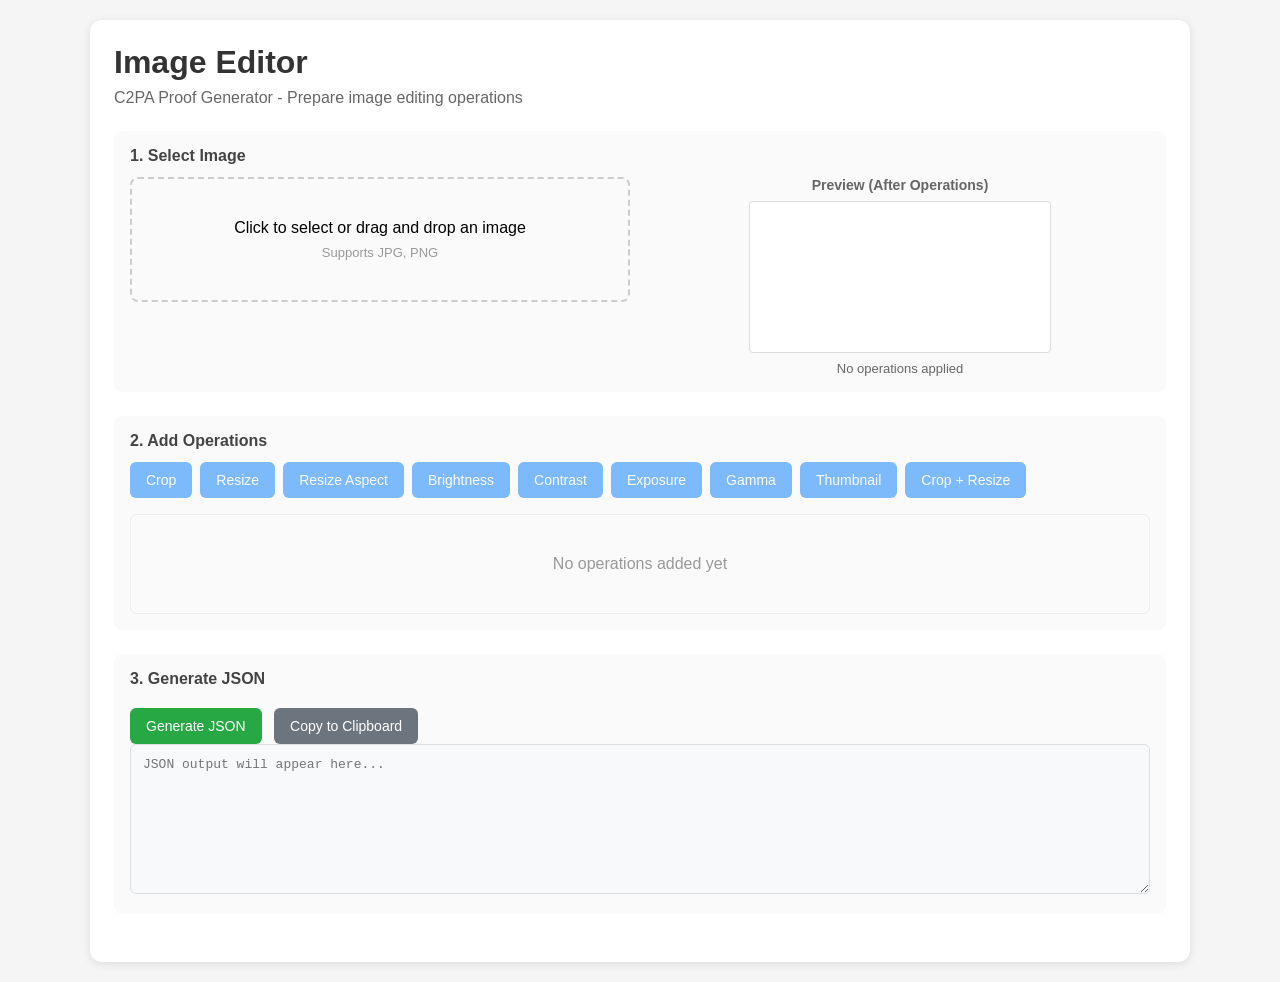
==== image-editor-frontend/index.html @ 7d72f3f1 "approach 1" ====
<!DOCTYPE html>
<html lang="en">
<head>
    <meta charset="UTF-8">
    <meta name="viewport" content="width=device-width, initial-scale=1.0">
    <title>Image Editor - C2PA Proof Generator</title>
    <style>
        * {
            box-sizing: border-box;
            margin: 0;
            padding: 0;
        }

        body {
            font-family: -apple-system, BlinkMacSystemFont, 'Segoe UI', Roboto, Oxygen, Ubuntu, sans-serif;
            background: #f5f5f5;
            padding: 20px;
            min-height: 100vh;
        }

        .container {
            max-width: 1100px;
            margin: 0 auto;
            background: white;
            border-radius: 12px;
            box-shadow: 0 2px 10px rgba(0,0,0,0.1);
            padding: 24px;
        }

        h1 {
            color: #333;
            margin-bottom: 8px;
        }

        .subtitle {
            color: #666;
            margin-bottom: 24px;
        }

        .section {
            margin-bottom: 24px;
            padding: 16px;
            background: #fafafa;
            border-radius: 8px;
        }

        .section h2 {
            font-size: 16px;
            color: #444;
            margin-bottom: 12px;
        }

        /* Two column layout */
        .columns {
            display: flex;
            gap: 20px;
        }

        .column {
            flex: 1;
        }

        /* Image Upload */
        .upload-area {
            border: 2px dashed #ccc;
            border-radius: 8px;
            padding: 40px;
            text-align: center;
            cursor: pointer;
            transition: all 0.2s;
        }

        .upload-area:hover {
            border-color: #007bff;
            background: #f0f7ff;
        }

        .upload-area.dragover {
            border-color: #007bff;
            background: #e6f0ff;
        }

        #imagePreview {
            max-width: 100%;
            max-height: 250px;
            margin-top: 16px;
            border-radius: 4px;
            display: none;
        }

        /* Preview Section */
        .preview-container {
            display: flex;
            flex-direction: column;
            align-items: center;
        }

        #previewCanvas {
            max-width: 100%;
            max-height: 250px;
            border: 1px solid #ddd;
            border-radius: 4px;
            background: #fff;
        }

        .preview-info {
            margin-top: 8px;
            font-size: 13px;
            color: #666;
        }

        /* Operations */
        .operation-controls {
            display: flex;
            flex-wrap: wrap;
            gap: 8px;
            margin-bottom: 16px;
        }

        .btn {
            padding: 10px 16px;
            border: none;
            border-radius: 6px;
            cursor: pointer;
            font-size: 14px;
            font-weight: 500;
            transition: all 0.2s;
        }

        .btn:disabled {
            opacity: 0.5;
            cursor: not-allowed;
        }

        .btn-primary {
            background: #007bff;
            color: white;
        }

        .btn-primary:hover:not(:disabled) {
            background: #0056b3;
        }

        .btn-secondary {
            background: #6c757d;
            color: white;
        }

        .btn-secondary:hover {
            background: #545b62;
        }

        .btn-danger {
            background: #dc3545;
            color: white;
        }

        .btn-danger:hover {
            background: #c82333;
        }

        .btn-success {
            background: #28a745;
            color: white;
        }

        .btn-success:hover {
            background: #218838;
        }

        .btn-warning {
            background: #ffc107;
            color: #212529;
        }

        .btn-warning:hover {
            background: #e0a800;
        }

        /* Operation List */
        .operations-list {
            border: 1px solid #eee;
            border-radius: 6px;
            max-height: 250px;
            overflow-y: auto;
        }

        .operation-item {
            display: flex;
            align-items: center;
            justify-content: space-between;
            padding: 12px;
            border-bottom: 1px solid #eee;
            background: white;
        }

        .operation-item:last-child {
            border-bottom: none;
        }

        .operation-info {
            flex: 1;
        }

        .operation-type {
            font-weight: 600;
            color: #333;
        }

        .operation-params {
            color: #666;
            font-size: 13px;
            margin-top: 4px;
        }

        .operation-actions {
            display: flex;
            gap: 8px;
        }

        .empty-state {
            padding: 40px;
            text-align: center;
            color: #999;
        }

        /* JSON Output */
        #jsonOutput {
            width: 100%;
            height: 150px;
            font-family: 'Monaco', 'Menlo', monospace;
            font-size: 13px;
            padding: 12px;
            border: 1px solid #ddd;
            border-radius: 6px;
            resize: vertical;
            background: #f8f9fa;
        }

        .copy-btn {
            margin-top: 8px;
            margin-left: 8px;
        }

        /* Modal */
        .modal {
            display: none;
            position: fixed;
            top: 0;
            left: 0;
            width: 100%;
            height: 100%;
            background: rgba(0,0,0,0.5);
            z-index: 1000;
        }

        .modal.active {
            display: flex;
            align-items: center;
            justify-content: center;
        }

        .modal-content {
            background: white;
            border-radius: 12px;
            padding: 24px;
            max-width: 400px;
            width: 90%;
        }

        .modal h3 {
            margin-bottom: 16px;
        }

        .form-group {
            margin-bottom: 16px;
        }

        .form-group label {
            display: block;
            margin-bottom: 6px;
            font-weight: 500;
            color: #444;
        }

        .form-group input {
            width: 100%;
            padding: 10px;
            border: 1px solid #ddd;
            border-radius: 6px;
            font-size: 14px;
        }

        .form-group input:focus {
            outline: none;
            border-color: #007bff;
        }

        .modal-actions {
            display: flex;
            gap: 8px;
            justify-content: flex-end;
            margin-top: 20px;
        }

        /* Image info */
        .image-info {
            margin-top: 12px;
            padding: 12px;
            background: white;
            border-radius: 6px;
            display: none;
        }

        .image-info.visible {
            display: block;
        }

        .image-info p {
            margin: 4px 0;
            font-size: 14px;
            color: #555;
        }

        /* Loading indicator */
        .loading {
            display: none;
            text-align: center;
            padding: 20px;
            color: #666;
        }

        .loading.active {
            display: block;
        }

        /* Download link */
        .download-link {
            display: inline-block;
            margin-top: 8px;
            color: #007bff;
            cursor: pointer;
            text-decoration: underline;
        }
    </style>
</head>
<body>
    <div class="container">
        <h1>Image Editor</h1>
        <p class="subtitle">C2PA Proof Generator - Prepare image editing operations</p>

        <!-- Image Upload Section -->
        <div class="section">
            <h2>1. Select Image</h2>
            <div class="columns">
                <div class="column">
                    <div class="upload-area" id="uploadArea">
                        <p>Click to select or drag and drop an image</p>
                        <p style="font-size: 13px; color: #999; margin-top: 8px;">Supports JPG, PNG</p>
                    </div>
                    <input type="file" id="fileInput" accept="image/*" style="display: none;">
                    <img id="imagePreview" alt="Preview">
                    <div class="image-info" id="imageInfo">
                        <p><strong>File:</strong> <span id="fileName"></span></p>
                        <p><strong>Size:</strong> <span id="fileSize"></span></p>
                    </div>
                </div>
                <div class="column preview-container">
                    <h3 style="font-size: 14px; color: #666; margin-bottom: 8px;">Preview (After Operations)</h3>
                    <canvas id="previewCanvas"></canvas>
                    <div class="preview-info" id="previewInfo">No operations applied</div>
                    <a class="download-link" id="downloadLink" style="display: none;">Download Preview</a>
                    <div class="loading" id="previewLoading">Processing...</div>
                </div>
            </div>
        </div>

        <!-- Operations Section -->
        <div class="section">
            <h2>2. Add Operations</h2>
            <div class="operation-controls">
                <button class="btn btn-primary" id="btnCrop" onclick="showOperationModal('crop')">Crop</button>
                <button class="btn btn-primary" id="btnResize" onclick="showOperationModal('resize')">Resize</button>
                <button class="btn btn-primary" id="btnResizeAspect" onclick="showOperationModal('resize_aspect')">Resize Aspect</button>
                <button class="btn btn-primary" id="btnBrightness" onclick="showOperationModal('brightness')">Brightness</button>
                <button class="btn btn-primary" id="btnContrast" onclick="showOperationModal('contrast')">Contrast</button>
                <button class="btn btn-primary" id="btnExposure" onclick="showOperationModal('exposure')">Exposure</button>
                <button class="btn btn-primary" id="btnGamma" onclick="showOperationModal('gamma')">Gamma</button>
                <button class="btn btn-primary" id="btnThumbnail" onclick="showOperationModal('thumbnail')">Thumbnail</button>
                <button class="btn btn-primary" id="btnCropResize" onclick="showOperationModal('crop_resize')">Crop + Resize</button>
            </div>
            <div class="operations-list" id="operationsList">
                <div class="empty-state">No operations added yet</div>
            </div>
        </div>

        <!-- Output Section -->
        <div class="section">
            <h2>3. Generate JSON</h2>
            <button class="btn btn-success" onclick="generateJSON()">Generate JSON</button>
            <button class="btn btn-secondary copy-btn" onclick="copyJSON()">Copy to Clipboard</button>
            <textarea id="jsonOutput" readonly placeholder="JSON output will appear here..."></textarea>
        </div>
    </div>

    <!-- Operation Modal -->
    <div class="modal" id="operationModal">
        <div class="modal-content">
            <h3 id="modalTitle">Add Operation</h3>
            <div id="modalFields"></div>
            <div class="modal-actions">
                <button class="btn btn-secondary" onclick="closeModal()">Cancel</button>
                <button class="btn btn-primary" onclick="addOperation()">Add</button>
            </div>
        </div>
    </div>

    <script>
        let selectedFile = null;
        let originalImage = null;
        let operations = [];
        let currentOperationType = null;
        let previewUrl = null;

        // Operation field configurations
        const operationFields = {
            crop: [
                { name: 'x', label: 'X (left)', type: 'number', default: 0 },
                { name: 'y', label: 'Y (top)', type: 'number', default: 0 },
                { name: 'width', label: 'Width', type: 'number', default: 800 },
                { name: 'height', label: 'Height', type: 'number', default: 600 }
            ],
            resize: [
                { name: 'width', label: 'Width', type: 'number', default: 800 },
                { name: 'height', label: 'Height', type: 'number', default: 600 }
            ],
            resize_aspect: [
                { name: 'max_width', label: 'Max Width', type: 'number', default: 800 },
                { name: 'max_height', label: 'Max Height', type: 'number', default: 600 }
            ],
            brightness: [
                { name: 'value', label: 'Value (-255 to 255)', type: 'number', default: 0 }
            ],
            contrast: [
                { name: 'value', label: 'Value (-255 to 255)', type: 'number', default: 0 }
            ],
            exposure: [
                { name: 'value', label: 'Value (-5.0 to 5.0)', type: 'number', step: 0.1, default: 0 }
            ],
            gamma: [
                { name: 'value', label: 'Value (0.1 to 5.0)', type: 'number', step: 0.1, default: 1.0 }
            ],
            thumbnail: [
                { name: 'max_size', label: 'Max Size', type: 'number', default: 200 }
            ],
            crop_resize: [
                { name: 'x', label: 'X (left)', type: 'number', default: 0 },
                { name: 'y', label: 'Y (top)', type: 'number', default: 0 },
                { name: 'width', label: 'Crop Width', type: 'number', default: 800 },
                { name: 'height', label: 'Crop Height', type: 'number', default: 600 },
                { name: 'target_width', label: 'Target Width', type: 'number', default: 400 },
                { name: 'target_height', label: 'Target Height', type: 'number', default: 300 }
            ]
        };

        const operationLabels = {
            crop: 'Crop',
            resize: 'Resize',
            resize_aspect: 'Resize Aspect',
            brightness: 'Brightness',
            contrast: 'Contrast',
            exposure: 'Exposure',
            gamma: 'Gamma',
            thumbnail: 'Thumbnail',
            crop_resize: 'Crop + Resize'
        };

        // Disable operation buttons initially
        function setOperationButtonsDisabled(disabled) {
            const buttons = ['btnCrop', 'btnResize', 'btnResizeAspect', 'btnBrightness',
                           'btnContrast', 'btnExposure', 'btnGamma', 'btnThumbnail', 'btnCropResize'];
            buttons.forEach(id => {
                document.getElementById(id).disabled = disabled;
            });
        }

        // File upload handling
        const uploadArea = document.getElementById('uploadArea');
        const fileInput = document.getElementById('fileInput');
        const imagePreview = document.getElementById('imagePreview');
        const imageInfo = document.getElementById('imageInfo');

        uploadArea.addEventListener('click', () => fileInput.click());

        uploadArea.addEventListener('dragover', (e) => {
            e.preventDefault();
            uploadArea.classList.add('dragover');
        });

        uploadArea.addEventListener('dragleave', () => {
            uploadArea.classList.remove('dragover');
        });

        uploadArea.addEventListener('drop', (e) => {
            e.preventDefault();
            uploadArea.classList.remove('dragover');
            const files = e.dataTransfer.files;
            if (files.length > 0) {
                handleFile(files[0]);
            }
        });

        fileInput.addEventListener('change', (e) => {
            if (e.target.files.length > 0) {
                handleFile(e.target.files[0]);
            }
        });

        function handleFile(file) {
            if (!file.type.match('image.*')) {
                alert('Please select an image file');
                return;
            }

            selectedFile = file;

            const reader = new FileReader();
            reader.onload = (e) => {
                imagePreview.src = e.target.result;
                imagePreview.style.display = 'block';

                // Load image for preview
                originalImage = new Image();
                originalImage.onload = () => {
                    setOperationButtonsDisabled(false);
                    updatePreview();
                };
                originalImage.src = e.target.result;

                document.getElementById('fileName').textContent = file.name;
                document.getElementById('fileSize').textContent = formatFileSize(file.size);
                imageInfo.classList.add('visible');
            };
            reader.readAsDataURL(file);
        }

        function formatFileSize(bytes) {
            if (bytes < 1024) return bytes + ' B';
            if (bytes < 1024 * 1024) return (bytes / 1024).toFixed(1) + ' KB';
            return (bytes / (1024 * 1024)).toFixed(2) + ' MB';
        }

        // Preview rendering
        function updatePreview() {
            if (!originalImage) return;

            const canvas = document.getElementById('previewCanvas');
            const ctx = canvas.getContext('2d');
            const loading = document.getElementById('previewLoading');

            loading.classList.add('active');
            document.getElementById('previewInfo').textContent = 'Processing...';
            document.getElementById('downloadLink').style.display = 'none';

            // Use setTimeout to allow UI to update
            setTimeout(() => {
                try {
                    // Start with original image dimensions
                    let width = originalImage.naturalWidth;
                    let height = originalImage.naturalHeight;

                    if (operations.length === 0) {
                        // No operations - show original
                        canvas.width = width;
                        canvas.height = height;
                        ctx.drawImage(originalImage, 0, 0, width, height);
                        document.getElementById('previewInfo').textContent =
                            `Original: ${width} x ${height}`;
                    } else {
                        // Create working canvas with original dimensions
                        let workCanvas = document.createElement('canvas');
                        let workCtx = workCanvas.getContext('2d');
                        workCanvas.width = width;
                        workCanvas.height = height;
                        workCtx.drawImage(originalImage, 0, 0, width, height);

                        // Process each operation sequentially
                        for (const op of operations) {
                            const params = op.paramsObject;
                            let newWidth = width;
                            let newHeight = height;

                            // Get current image data before operation
                            const imageData = workCtx.getImageData(0, 0, width, height);

                            switch (op.type) {
                                case 'crop':
                                    // Create new canvas with crop dimensions
                                    newWidth = Math.min(params.width, width - params.x);
                                    newHeight = Math.min(params.height, height - params.y);
                                    workCanvas = document.createElement('canvas');
                                    workCtx = workCanvas.getContext('2d');
                                    workCanvas.width = newWidth;
                                    workCanvas.height = newHeight;
                                    // Draw cropped region
                                    workCtx.putImageData(imageData,
                                        -params.x, -params.y,
                                        0, 0, width, height);
                                    break;

                                case 'resize':
                                    newWidth = params.width;
                                    newHeight = params.height;
                                    // Create new canvas and scale
                                    workCanvas = document.createElement('canvas');
                                    workCtx = workCanvas.getContext('2d');
                                    workCanvas.width = newWidth;
                                    workCanvas.height = newHeight;
                                    workCtx.drawImage(workCanvas, 0, 0, width, height, 0, 0, newWidth, newHeight);
                                    // Re-draw original to temp, then scale
                                    const tempCanvas = document.createElement('canvas');
                                    tempCanvas.width = width;
                                    tempCanvas.height = height;
                                    tempCanvas.getContext('2d').putImageData(imageData, 0, 0);
                                    workCtx.clearRect(0, 0, newWidth, newHeight);
                                    workCtx.drawImage(tempCanvas, 0, 0, newWidth, newHeight);
                                    break;

                                case 'resize_aspect':
                                    const aspect = Math.min(params.max_width / width, params.max_height / height);
                                    newWidth = Math.round(width * aspect);
                                    newHeight = Math.round(height * aspect);
                                    workCanvas = document.createElement('canvas');
                                    workCtx = workCanvas.getContext('2d');
                                    workCanvas.width = newWidth;
                                    workCanvas.height = newHeight;
                                    const tempCanvas2 = document.createElement('canvas');
                                    tempCanvas2.width = width;
                                    tempCanvas2.height = height;
                                    tempCanvas2.getContext('2d').putImageData(imageData, 0, 0);
                                    workCtx.drawImage(tempCanvas2, 0, 0, newWidth, newHeight);
                                    break;

                                case 'brightness':
                                    applyBrightness(workCtx, width, height, params.value);
                                    break;

                                case 'contrast':
                                    applyContrast(workCtx, width, height, params.value);
                                    break;

                                case 'exposure':
                                    applyExposure(workCtx, width, height, params.value);
                                    break;

                                case 'gamma':
                                    applyGamma(workCtx, width, height, params.value);
                                    break;

                                case 'thumbnail':
                                    const thumbSize = params.max_size;
                                    const thumbAspect = width / height;
                                    if (thumbAspect > 1) {
                                        newWidth = thumbSize;
                                        newHeight = Math.round(thumbSize / thumbAspect);
                                    } else {
                                        newHeight = thumbSize;
                                        newWidth = Math.round(thumbSize * thumbAspect);
                                    }
                                    workCanvas = document.createElement('canvas');
                                    workCtx = workCanvas.getContext('2d');
                                    workCanvas.width = newWidth;
                                    workCanvas.height = newHeight;
                                    const tempCanvas3 = document.createElement('canvas');
                                    tempCanvas3.width = width;
                                    tempCanvas3.height = height;
                                    tempCanvas3.getContext('2d').putImageData(imageData, 0, 0);
                                    workCtx.drawImage(tempCanvas3, 0, 0, newWidth, newHeight);
                                    break;

                                case 'crop_resize':
                                    // First crop
                                    const cropW = Math.min(params.width, width - params.x);
                                    const cropH = Math.min(params.height, height - params.y);
                                    const cropCanvas = document.createElement('canvas');
                                    cropCanvas.width = cropW;
                                    cropCanvas.height = cropH;
                                    cropCanvas.getContext('2d').putImageData(imageData,
                                        -params.x, -params.y, 0, 0, width, height);
                                    // Then resize
                                    newWidth = params.target_width;
                                    newHeight = params.target_height;
                                    workCanvas = document.createElement('canvas');
                                    workCtx = workCanvas.getContext('2d');
                                    workCanvas.width = newWidth;
                                    workCanvas.height = newHeight;
                                    workCtx.drawImage(cropCanvas, 0, 0, newWidth, newHeight);
                                    break;
                            }

                            // Update dimensions
                            width = newWidth;
                            height = newHeight;
                        }

                        // Set final canvas size and draw result
                        canvas.width = width;
                        canvas.height = height;
                        ctx.drawImage(workCanvas, 0, 0, width, height);
                    }

                    // Update info
                    document.getElementById('previewInfo').textContent =
                        `${width} x ${height} pixels`;

                    // Create download link
                    if (previewUrl) URL.revokeObjectURL(previewUrl);
                    previewUrl = canvas.toDataURL('image/jpeg', 0.9);
                    const downloadLink = document.getElementById('downloadLink');
                    downloadLink.href = previewUrl;
                    downloadLink.download = selectedFile.name.replace(/\.[^/.]+$/, '') + '_preview.jpg';
                    downloadLink.style.display = 'inline-block';

                } catch (e) {
                    console.error('Preview error:', e);
                    document.getElementById('previewInfo').textContent = 'Error: ' + e.message;
                }

                loading.classList.remove('active');
            }, 50);
        }

        // Image processing functions
        function applyBrightness(ctx, width, height, value) {
            const imageData = ctx.getImageData(0, 0, width, height);
            const data = imageData.data;
            const adjustment = parseInt(value);

            for (let i = 0; i < data.length; i += 4) {
                data[i] = Math.max(0, Math.min(255, data[i] + adjustment));     // R
                data[i + 1] = Math.max(0, Math.min(255, data[i + 1] + adjustment)); // G
                data[i + 2] = Math.max(0, Math.min(255, data[i + 2] + adjustment)); // B
            }
            ctx.putImageData(imageData, 0, 0);
        }

        function applyContrast(ctx, width, height, value) {
            const imageData = ctx.getImageData(0, 0, width, height);
            const data = imageData.data;
            const factor = (259 * (value + 255)) / (255 * (259 - value));

            for (let i = 0; i < data.length; i += 4) {
                data[i] = Math.max(0, Math.min(255, factor * (data[i] - 128) + 128));
                data[i + 1] = Math.max(0, Math.min(255, factor * (data[i + 1] - 128) + 128));
                data[i + 2] = Math.max(0, Math.min(255, factor * (data[i + 2] - 128) + 128));
            }
            ctx.putImageData(imageData, 0, 0);
        }

        function applyExposure(ctx, width, height, value) {
            // Exposure is similar to brightness but multiplicative
            const imageData = ctx.getImageData(0, 0, width, height);
            const data = imageData.data;
            const factor = Math.pow(2, value);

            for (let i = 0; i < data.length; i += 4) {
                data[i] = Math.max(0, Math.min(255, data[i] * factor));
                data[i + 1] = Math.max(0, Math.min(255, data[i + 1] * factor));
                data[i + 2] = Math.max(0, Math.min(255, data[i + 2] * factor));
            }
            ctx.putImageData(imageData, 0, 0);
        }

        function applyGamma(ctx, width, height, value) {
            const imageData = ctx.getImageData(0, 0, width, height);
            const data = imageData.data;
            const gamma = 1 / value;
            const table = new Uint8Array(256);

            for (let i = 0; i < 256; i++) {
                table[i] = Math.min(255, Math.pow(i / 255, gamma) * 255);
            }

            for (let i = 0; i < data.length; i += 4) {
                data[i] = table[data[i]];
                data[i + 1] = table[data[i + 1]];
                data[i + 2] = table[data[i + 2]];
            }
            ctx.putImageData(imageData, 0, 0);
        }

        // Operations handling
        function showOperationModal(type) {
            if (!originalImage) {
                alert('Please select an image first');
                return;
            }

            currentOperationType = type;
            document.getElementById('modalTitle').textContent = 'Add ' + operationLabels[type];

            const fields = operationFields[type];
            const container = document.getElementById('modalFields');
            container.innerHTML = '';

            fields.forEach(field => {
                const div = document.createElement('div');
                div.className = 'form-group';
                div.innerHTML = `
                    <label>${field.label}</label>
                    <input type="${field.type}" id="field_${field.name}"
                           value="${field.default}"
                           ${field.step ? 'step="' + field.step + '"' : ''}>
                `;
                container.appendChild(div);
            });

            document.getElementById('operationModal').classList.add('active');
        }

        function closeModal() {
            document.getElementById('operationModal').classList.remove('active');
            currentOperationType = null;
        }

        function addOperation() {
            const fields = operationFields[currentOperationType];
            const params = {};

            fields.forEach(field => {
                const value = document.getElementById('field_' + field.name).value;
                params[field.name] = field.type === 'number' ? parseFloat(value) : value;
            });

            const paramString = Object.values(params).join(',');

            operations.push({
                type: currentOperationType,
                params: paramString,
                paramsObject: params
            });

            closeModal();
            renderOperations();
            updatePreview();
        }

        function removeOperation(index) {
            operations.splice(index, 1);
            renderOperations();
            updatePreview();
        }

        function renderOperations() {
            const container = document.getElementById('operationsList');

            if (operations.length === 0) {
                container.innerHTML = '<div class="empty-state">No operations added yet</div>';
                return;
            }

            container.innerHTML = operations.map((op, index) => `
                <div class="operation-item">
                    <div class="operation-info">
                        <div class="operation-type">${index + 1}. ${operationLabels[op.type]}</div>
                        <div class="operation-params">${op.params}</div>
                    </div>
                    <div class="operation-actions">
                        <button class="btn btn-danger" onclick="removeOperation(${index})">Remove</button>
                    </div>
                </div>
            `).join('');
        }

        // JSON generation
        function generateJSON() {
            if (!selectedFile) {
                alert('Please select an image first');
                return;
            }

            if (operations.length === 0) {
                alert('Please add at least one operation');
                return;
            }

            const timestamp = new Date().toISOString();
            const outputImage = selectedFile.name.replace(/\.[^/.]+$/, '') + '_edited.jpg';

            const json = {
                timestamp: timestamp,
                original_image: selectedFile.name,
                output_image: outputImage,
                operations: operations.map(op => ({
                    type: op.type,
                    params: op.params
                })),
                num_operations: operations.length,
                final_image_hash: ""
            };

            document.getElementById('jsonOutput').value = JSON.stringify(json, null, 4);
        }

        function copyJSON() {
            const textarea = document.getElementById('jsonOutput');
            if (!textarea.value) {
                alert('Please generate JSON first');
                return;
            }

            textarea.select();
            document.execCommand('copy');
            alert('Copied to clipboard!');
        }

        // Initialize buttons as disabled
        setOperationButtonsDisabled(true);
    </script>
</body>
</html>
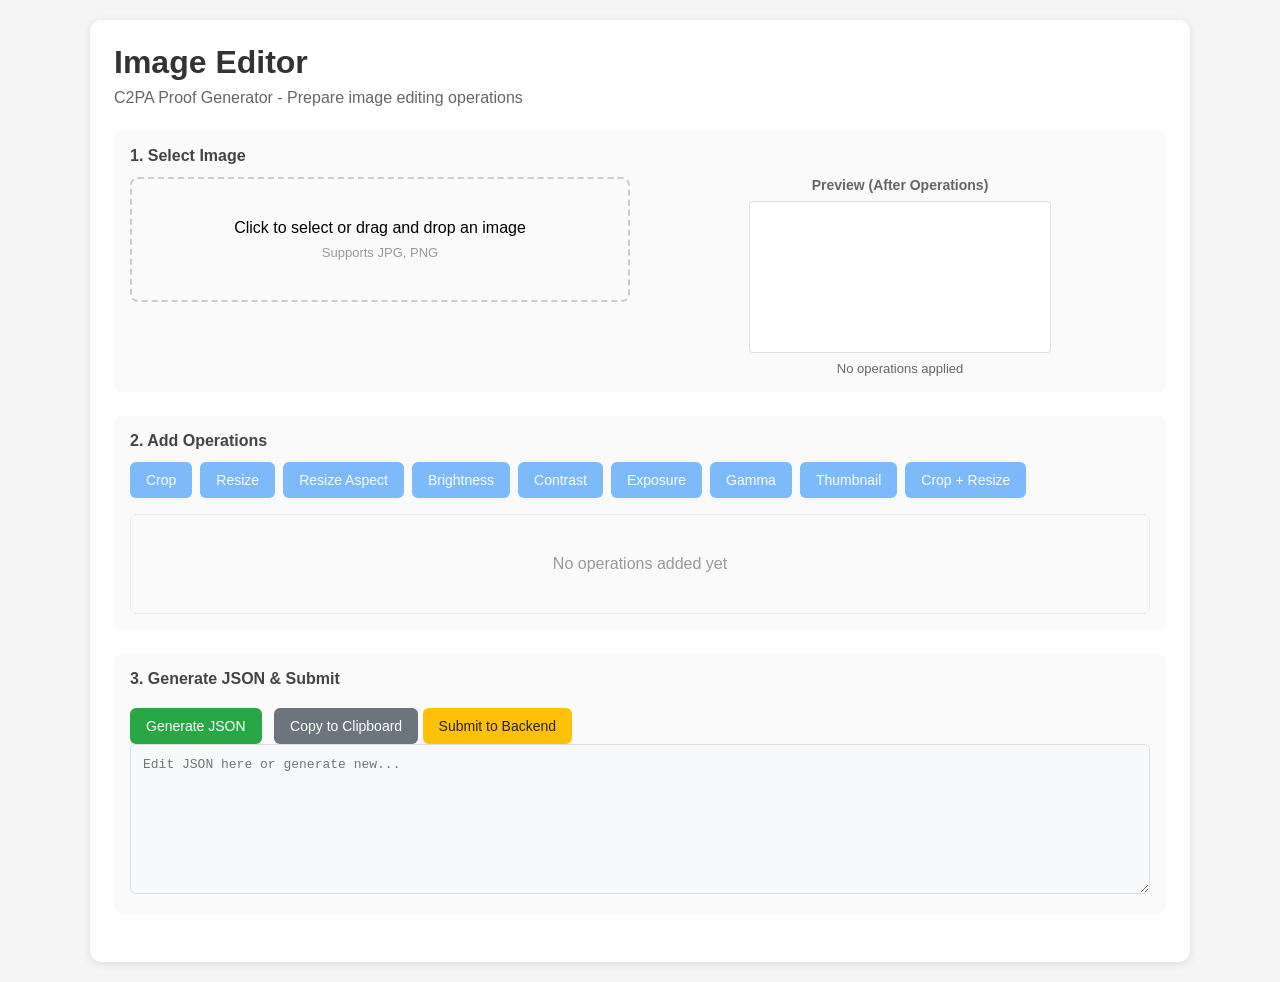
==== commit a3b6c60e: "update" ====
--- a/image-editor-frontend/index.html
+++ b/image-editor-frontend/index.html
@@ -341,6 +341,40 @@
             color: #007bff;
             cursor: pointer;
             text-decoration: underline;
+        }
+
+        /* Submit result */
+        .submit-result {
+            margin-top: 12px;
+            padding: 12px;
+            border-radius: 6px;
+            display: none;
+        }
+
+        .submit-result.success {
+            display: block;
+            background: #d4edda;
+            border: 1px solid #c3e6cb;
+            color: #155724;
+        }
+
+        .submit-result.error {
+            display: block;
+            background: #f8d7da;
+            border: 1px solid #f5c6cb;
+            color: #721c24;
+        }
+
+        .submit-result.loading {
+            display: block;
+            background: #fff3cd;
+            border: 1px solid #ffeaa7;
+            color: #856404;
+        }
+
+        #submitBtn:disabled {
+            opacity: 0.5;
+            cursor: not-allowed;
         }
     </style>
 </head>
@@ -396,10 +430,12 @@
 
         <!-- Output Section -->
         <div class="section">
-            <h2>3. Generate JSON</h2>
+            <h2>3. Generate JSON & Submit</h2>
             <button class="btn btn-success" onclick="generateJSON()">Generate JSON</button>
             <button class="btn btn-secondary copy-btn" onclick="copyJSON()">Copy to Clipboard</button>
-            <textarea id="jsonOutput" readonly placeholder="JSON output will appear here..."></textarea>
+            <button class="btn btn-warning" id="submitBtn" onclick="submitToBackend()">Submit to Backend</button>
+            <textarea id="jsonOutput" placeholder="Edit JSON here or generate new..."></textarea>
+            <div id="submitResult" class="submit-result"></div>
         </div>
     </div>
 
@@ -421,6 +457,7 @@
         let operations = [];
         let currentOperationType = null;
         let previewUrl = null;
+        let cachedPreviewResult = null;
 
         // Operation field configurations
         const operationFields = {
@@ -523,6 +560,7 @@
             }
 
             selectedFile = file;
+            cachedPreviewResult = null; // Clear cached preview when new image loaded
 
             const reader = new FileReader();
             reader.onload = (e) => {
@@ -551,7 +589,7 @@
         }
 
         // Preview rendering
-        function updatePreview() {
+        async function updatePreview() {
             if (!originalImage) return;
 
             const canvas = document.getElementById('previewCanvas');
@@ -562,156 +600,50 @@
             document.getElementById('previewInfo').textContent = 'Processing...';
             document.getElementById('downloadLink').style.display = 'none';
 
-            // Use setTimeout to allow UI to update
-            setTimeout(() => {
-                try {
-                    // Start with original image dimensions
-                    let width = originalImage.naturalWidth;
-                    let height = originalImage.naturalHeight;
-
-                    if (operations.length === 0) {
-                        // No operations - show original
-                        canvas.width = width;
-                        canvas.height = height;
-                        ctx.drawImage(originalImage, 0, 0, width, height);
-                        document.getElementById('previewInfo').textContent =
-                            `Original: ${width} x ${height}`;
-                    } else {
-                        // Create working canvas with original dimensions
-                        let workCanvas = document.createElement('canvas');
-                        let workCtx = workCanvas.getContext('2d');
-                        workCanvas.width = width;
-                        workCanvas.height = height;
-                        workCtx.drawImage(originalImage, 0, 0, width, height);
-
-                        // Process each operation sequentially
-                        for (const op of operations) {
-                            const params = op.paramsObject;
-                            let newWidth = width;
-                            let newHeight = height;
-
-                            // Get current image data before operation
-                            const imageData = workCtx.getImageData(0, 0, width, height);
-
-                            switch (op.type) {
-                                case 'crop':
-                                    // Create new canvas with crop dimensions
-                                    newWidth = Math.min(params.width, width - params.x);
-                                    newHeight = Math.min(params.height, height - params.y);
-                                    workCanvas = document.createElement('canvas');
-                                    workCtx = workCanvas.getContext('2d');
-                                    workCanvas.width = newWidth;
-                                    workCanvas.height = newHeight;
-                                    // Draw cropped region
-                                    workCtx.putImageData(imageData,
-                                        -params.x, -params.y,
-                                        0, 0, width, height);
-                                    break;
-
-                                case 'resize':
-                                    newWidth = params.width;
-                                    newHeight = params.height;
-                                    // Create new canvas and scale
-                                    workCanvas = document.createElement('canvas');
-                                    workCtx = workCanvas.getContext('2d');
-                                    workCanvas.width = newWidth;
-                                    workCanvas.height = newHeight;
-                                    workCtx.drawImage(workCanvas, 0, 0, width, height, 0, 0, newWidth, newHeight);
-                                    // Re-draw original to temp, then scale
-                                    const tempCanvas = document.createElement('canvas');
-                                    tempCanvas.width = width;
-                                    tempCanvas.height = height;
-                                    tempCanvas.getContext('2d').putImageData(imageData, 0, 0);
-                                    workCtx.clearRect(0, 0, newWidth, newHeight);
-                                    workCtx.drawImage(tempCanvas, 0, 0, newWidth, newHeight);
-                                    break;
-
-                                case 'resize_aspect':
-                                    const aspect = Math.min(params.max_width / width, params.max_height / height);
-                                    newWidth = Math.round(width * aspect);
-                                    newHeight = Math.round(height * aspect);
-                                    workCanvas = document.createElement('canvas');
-                                    workCtx = workCanvas.getContext('2d');
-                                    workCanvas.width = newWidth;
-                                    workCanvas.height = newHeight;
-                                    const tempCanvas2 = document.createElement('canvas');
-                                    tempCanvas2.width = width;
-                                    tempCanvas2.height = height;
-                                    tempCanvas2.getContext('2d').putImageData(imageData, 0, 0);
-                                    workCtx.drawImage(tempCanvas2, 0, 0, newWidth, newHeight);
-                                    break;
-
-                                case 'brightness':
-                                    applyBrightness(workCtx, width, height, params.value);
-                                    break;
-
-                                case 'contrast':
-                                    applyContrast(workCtx, width, height, params.value);
-                                    break;
-
-                                case 'exposure':
-                                    applyExposure(workCtx, width, height, params.value);
-                                    break;
-
-                                case 'gamma':
-                                    applyGamma(workCtx, width, height, params.value);
-                                    break;
-
-                                case 'thumbnail':
-                                    const thumbSize = params.max_size;
-                                    const thumbAspect = width / height;
-                                    if (thumbAspect > 1) {
-                                        newWidth = thumbSize;
-                                        newHeight = Math.round(thumbSize / thumbAspect);
-                                    } else {
-                                        newHeight = thumbSize;
-                                        newWidth = Math.round(thumbSize * thumbAspect);
-                                    }
-                                    workCanvas = document.createElement('canvas');
-                                    workCtx = workCanvas.getContext('2d');
-                                    workCanvas.width = newWidth;
-                                    workCanvas.height = newHeight;
-                                    const tempCanvas3 = document.createElement('canvas');
-                                    tempCanvas3.width = width;
-                                    tempCanvas3.height = height;
-                                    tempCanvas3.getContext('2d').putImageData(imageData, 0, 0);
-                                    workCtx.drawImage(tempCanvas3, 0, 0, newWidth, newHeight);
-                                    break;
-
-                                case 'crop_resize':
-                                    // First crop
-                                    const cropW = Math.min(params.width, width - params.x);
-                                    const cropH = Math.min(params.height, height - params.y);
-                                    const cropCanvas = document.createElement('canvas');
-                                    cropCanvas.width = cropW;
-                                    cropCanvas.height = cropH;
-                                    cropCanvas.getContext('2d').putImageData(imageData,
-                                        -params.x, -params.y, 0, 0, width, height);
-                                    // Then resize
-                                    newWidth = params.target_width;
-                                    newHeight = params.target_height;
-                                    workCanvas = document.createElement('canvas');
-                                    workCtx = workCanvas.getContext('2d');
-                                    workCanvas.width = newWidth;
-                                    workCanvas.height = newHeight;
-                                    workCtx.drawImage(cropCanvas, 0, 0, newWidth, newHeight);
-                                    break;
-                            }
-
-                            // Update dimensions
-                            width = newWidth;
-                            height = newHeight;
-                        }
-
-                        // Set final canvas size and draw result
-                        canvas.width = width;
-                        canvas.height = height;
-                        ctx.drawImage(workCanvas, 0, 0, width, height);
+            try {
+                // Start with original image dimensions
+                let width = originalImage.naturalWidth;
+                let height = originalImage.naturalHeight;
+
+                if (operations.length === 0) {
+                    // No operations - show original
+                    canvas.width = width;
+                    canvas.height = height;
+                    ctx.drawImage(originalImage, 0, 0, width, height);
+                    document.getElementById('previewInfo').textContent =
+                        `Original: ${width} x ${height}`;
+                    cachedPreviewResult = null;
+                    document.getElementById('jsonOutput').value = '';
+                } else {
+                    // Call backend to get preview
+                    const result = await getBackendPreview();
+
+                    if (!result || !result.success) {
+                        throw new Error(result?.message || 'Failed to get preview from backend');
                     }
+
+                    // Cache the result for generateJSON to use
+                    cachedPreviewResult = result;
+
+                    // Load the base64 image from backend
+                    const img = new Image();
+                    await new Promise((resolve, reject) => {
+                        img.onload = resolve;
+                        img.onerror = reject;
+                        img.src = 'data:image/jpeg;base64,' + result.image;
+                    });
+
+                    // Set canvas to image dimensions
+                    canvas.width = img.naturalWidth;
+                    canvas.height = img.naturalHeight;
+                    ctx.drawImage(img, 0, 0);
+
+                    width = img.naturalWidth;
+                    height = img.naturalHeight;
 
                     // Update info
                     document.getElementById('previewInfo').textContent =
-                        `${width} x ${height} pixels`;
+                        `${width} x ${height} pixels (from backend)`;
 
                     // Create download link
                     if (previewUrl) URL.revokeObjectURL(previewUrl);
@@ -721,13 +653,16 @@
                     downloadLink.download = selectedFile.name.replace(/\.[^/.]+$/, '') + '_preview.jpg';
                     downloadLink.style.display = 'inline-block';
 
-                } catch (e) {
-                    console.error('Preview error:', e);
-                    document.getElementById('previewInfo').textContent = 'Error: ' + e.message;
+                    // Auto-generate JSON after receiving backend response
+                    autoGenerateJSON();
                 }
 
-                loading.classList.remove('active');
-            }, 50);
+            } catch (e) {
+                console.error('Preview error:', e);
+                document.getElementById('previewInfo').textContent = 'Error: ' + e.message;
+            }
+
+            loading.classList.remove('active');
         }
 
         // Image processing functions
@@ -832,7 +767,7 @@
                 params[field.name] = field.type === 'number' ? parseFloat(value) : value;
             });
 
-            const paramString = Object.values(params).join(',');
+            const paramString = currentOperationType + ',' + Object.values(params).join(',');
 
             operations.push({
                 type: currentOperationType,
@@ -872,20 +807,85 @@
             `).join('');
         }
 
+        // Compute SHA256 hash of image data
+        async function computeImageHash(imageData) {
+            const hashBuffer = await crypto.subtle.digest('SHA-256', imageData);
+            const hashArray = Array.from(new Uint8Array(hashBuffer));
+            const hashHex = hashArray.map(b => b.toString(16).padStart(2, '0')).join('');
+            return hashHex;
+        }
+
+        // Get image as ArrayBuffer for hashing
+        function getImageDataFromFile(file) {
+            return new Promise((resolve, reject) => {
+                const reader = new FileReader();
+                reader.onload = () => resolve(reader.result);
+                reader.onerror = reject;
+                reader.readAsArrayBuffer(file);
+            });
+        }
+
+        // Get image data from canvas
+        function getImageDataFromCanvas(canvas) {
+            return canvas.toDataURL('image/jpeg', 0.9).split(',')[1];
+        }
+
+        // Decode base64 to ArrayBuffer
+        function base64ToArrayBuffer(base64) {
+            const binaryString = atob(base64);
+            const bytes = new Uint8Array(binaryString.length);
+            for (let i = 0; i < binaryString.length; i++) {
+                bytes[i] = binaryString.charCodeAt(i);
+            }
+            return bytes.buffer;
+        }
+
+        // Get preview from backend
+        async function getBackendPreview() {
+            if (!selectedFile || operations.length === 0) {
+                return null;
+            }
+
+            const proofJson = {
+                timestamp: new Date().toISOString(),
+                original_image: selectedFile.name,
+                output_image: selectedFile.name.replace(/\.[^/.]+$/, '') + '_edited.jpg',
+                operations: operations.map(op => ({
+                    type: op.type,
+                    params: op.params
+                })),
+                num_operations: operations.length,
+                original_image_hash: "",
+                final_image_hash: ""
+            };
+
+            const formData = new FormData();
+            formData.append('image', selectedFile);
+            formData.append('proof_json', JSON.stringify(proofJson));
+
+            const response = await fetch('http://localhost:3000/api/preview', {
+                method: 'POST',
+                body: formData
+            });
+
+            const result = await response.json();
+            return result;
+        }
+
         // JSON generation
-        function generateJSON() {
-            if (!selectedFile) {
-                alert('Please select an image first');
-                return;
-            }
-
-            if (operations.length === 0) {
-                alert('Please add at least one operation');
-                return;
-            }
+        // Auto-generate JSON from cached backend preview
+        async function autoGenerateJSON() {
+            if (!selectedFile || operations.length === 0) return;
+            if (!cachedPreviewResult || !cachedPreviewResult.success) return;
 
             const timestamp = new Date().toISOString();
             const outputImage = selectedFile.name.replace(/\.[^/.]+$/, '') + '_edited.jpg';
+
+            // Compute original image hash
+            const originalImageData = await getImageDataFromFile(selectedFile);
+            const originalImageHash = await computeImageHash(originalImageData);
+
+            const finalImageHash = cachedPreviewResult.image_hash;
 
             const json = {
                 timestamp: timestamp,
@@ -896,10 +896,36 @@
                     params: op.params
                 })),
                 num_operations: operations.length,
-                final_image_hash: ""
+                original_image_hash: originalImageHash,
+                final_image_hash: finalImageHash
             };
 
             document.getElementById('jsonOutput').value = JSON.stringify(json, null, 4);
+        }
+
+        async function generateJSON() {
+            if (!selectedFile) {
+                alert('Please select an image first');
+                return;
+            }
+
+            if (operations.length === 0) {
+                alert('Please add at least one operation');
+                return;
+            }
+
+            // Wait for preview to finish loading
+            const previewInfo = document.getElementById('previewInfo').textContent;
+            if (previewInfo.includes('Processing')) {
+                alert('Please wait for preview to load');
+                return;
+            }
+
+            await autoGenerateJSON();
+
+            if (!document.getElementById('jsonOutput').value) {
+                alert('Please wait for preview to load or refresh the preview');
+            }
         }
 
         function copyJSON() {
@@ -914,6 +940,70 @@
             alert('Copied to clipboard!');
         }
 
+        async function submitToBackend() {
+            const resultDiv = document.getElementById('submitResult');
+            const submitBtn = document.getElementById('submitBtn');
+
+            // Validate inputs
+            if (!selectedFile) {
+                alert('Please select an image first');
+                return;
+            }
+
+            // Validate JSON is provided (either edited or generated)
+            const jsonText = document.getElementById('jsonOutput').value.trim();
+            if (!jsonText) {
+                alert('Please provide proof JSON');
+                return;
+            }
+
+            let proofJson;
+            try {
+                proofJson = JSON.parse(jsonText);
+            } catch (e) {
+                alert('Invalid JSON: ' + e.message);
+                return;
+            }
+
+            // Show loading state
+            resultDiv.className = 'submit-result loading';
+            resultDiv.textContent = 'Submitting to backend...';
+            submitBtn.disabled = true;
+
+            try {
+                // Create FormData
+                const formData = new FormData();
+                formData.append('image', selectedFile);
+                formData.append('proof_json', JSON.stringify(proofJson));
+
+                // Send to backend
+                const response = await fetch('http://localhost:3000/api/proof', {
+                    method: 'POST',
+                    body: formData
+                });
+
+                const result = await response.json();
+
+                if (result.success) {
+                    resultDiv.className = 'submit-result success';
+                    resultDiv.innerHTML = `
+                        <strong>Success!</strong><br>
+                        Proof ID: ${result.proof_id}<br>
+                        Final Image Hash: ${result.final_image_hash}<br>
+                        Number of Operations: ${result.num_operations}
+                    `;
+                } else {
+                    resultDiv.className = 'submit-result error';
+                    resultDiv.textContent = 'Error: ' + result.message;
+                }
+            } catch (error) {
+                resultDiv.className = 'submit-result error';
+                resultDiv.textContent = 'Error: ' + error.message;
+            } finally {
+                submitBtn.disabled = false;
+            }
+        }
+
         // Initialize buttons as disabled
         setOperationButtonsDisabled(true);
     </script>
